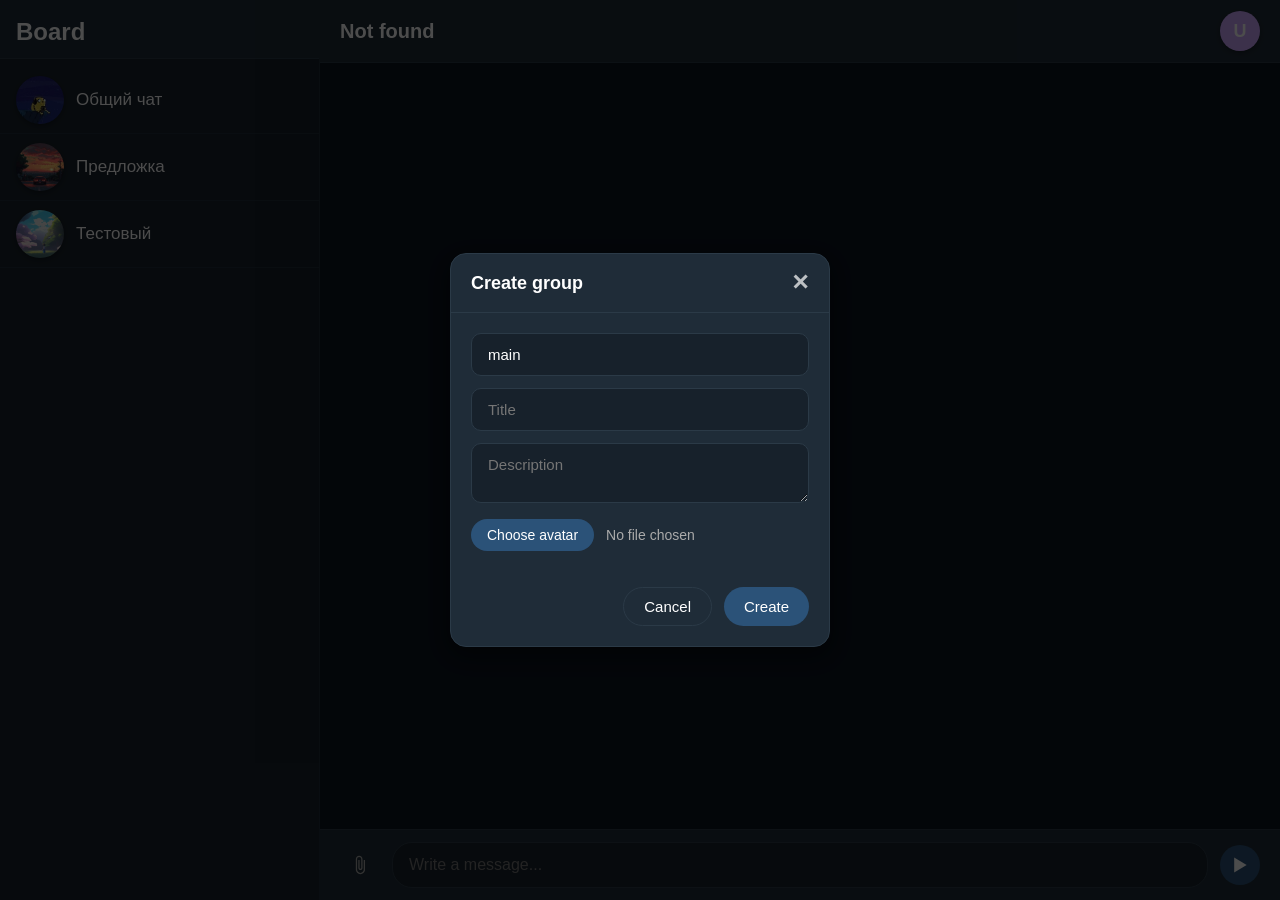
==== index.html @ 834159d9 "fix: auto resize message and modal" ====
<!DOCTYPE html>
<html>

<head>
  <meta charset="UTF-8">
  <meta name="viewport" content="width=device-width, initial-scale=1.0, maximum-scale=1.0, user-scalable=yes">
  <title>Board</title>
  <meta name="keywords" content="анонимный ру чат, чат без регестрации, имиджборд">
  <meta name="description" content="Board - анонимный русский чат без регестрации, новый имиджборд">
  <meta property="og:title" content="Board - имиджборд на русском">
  <meta property="og:description" content="Board - это русскоязычный имиджборд для свободного общения. Создавайте темы, делитесь картинками и общайтесь. Присоединяйтесь к сообществу!">
  <meta property="og:image" content="assets/img/board-banner.jpg">
  <meta property="og:url" content="https://asyncker.github.io/Board">
  <meta property="og:type" content="website">
  <meta property="og:site_name" content="Board - новый имиджборд">
  <meta property="og:locale" content="ru_RU">
  <link rel="canonical" href="https://asyncker.github.io/Board">
  <link rel="icon" href="assets/img/board.jpg" type="image/jpg">
  <link rel="stylesheet" href="assets/css/style.css?v=1.0.0">
</head>

<body>
  <div class="app">
    <div class="sidebar">
      <div class="sidebar-header">Board</div>
      <ul class="contact-list"></ul>
    </div>
    <div class="chat">
      <div class="chat-header">
        <div class="chat-title" id="chatTitle">Load...</div>
        <div class="avatar-small profile-icon" id="profileIcon" onclick="document.getElementById('profileMenu').classList.toggle('show');"></div>
      </div>
      <div class="profile-menu" id="profileMenu">
        <div class="menu-header">
          <div class="menu-username" id="menuUsername" onclick="openProfileModal()"></div>
        </div>
        <div class="menu-items">
          <div class="menu-item" onclick="openProfileModal()">
            <svg class="svg-small" viewBox="0 0 24 24">
              <path d="M12 12c2.21 0 4-1.79 4-4s-1.79-4-4-4-4 1.79-4 4 1.79 4 4 4zm0 2c-2.67 0-8 1.34-8 4v2h16v-2c0-2.66-5.33-4-8-4z"/>
            </svg>
            Edit Profile
          </div>
          <div class="menu-item" onclick="openGroupModal()">
            <svg class="svg-small" viewBox="0 0 24 24">
              <path d="M12 2C6.48 2 2 6.48 2 12s4.48 10 10 10 10-4.48 10-10S17.52 2 12 2zm5 11h-4v4h-2v-4H7v-2h4V7h2v4h4v2z" />
            </svg>
            Create group
          </div>
        </div>
      </div>
      <div class="messages" id="messages"></div>
      <div class="chat-footer">
        <button class="attach-btn" id="attachBtn">
          <svg class="svg-small" viewBox="0 0 24 24" width="24" height="24">
            <path d="M16.5 6v11.5c0 2.21-1.79 4-4 4s-4-1.79-4-4V5c0-1.38 1.12-2.5 2.5-2.5s2.5 1.12 2.5 2.5v10.5c0 .55-.45 1-1 1s-1-.45-1-1V6H10v9.5c0 1.38 1.12 2.5 2.5 2.5s2.5-1.12 2.5-2.5V5c0-2.21-1.79-4-4-4S7 2.79 7 5v12.5c0 3.04 2.46 5.5 5.5 5.5s5.5-2.46 5.5-5.5V6h-1.5z"/>
          </svg>
        </button>
        <textarea type="text" class="message-input" id="messageInput" placeholder="Write a message..." rows="1"></textarea>
        <button class="send-btn" id="sendBtn">
          <svg class="svg-small" viewBox="0 0 24 24" width="24" height="24">
            <path d="M5 3v18l15-9L5 3z" />
          </svg>
        </button>
        <input type="file" id="fileInput" style="display: none">
      </div>
    </div>
  </div>

  <div class="modal-overlay" id="groupModal">
    <div class="modal">
      <div class="modal-header">
        <span>Create group</span>
        <span class="modal-close" onclick="closeGroupModal()">✕</span>
      </div>
      <div class="modal-body">
        <input type="text" class="modal-input" id="groupName" placeholder="Name">
        <input type="text" class="modal-input" id="groupTitle" placeholder="Title">
        <textarea class="modal-input" id="groupDescription" placeholder="Description" rows="2"></textarea>
        <div class="modal-file">
          <label for="groupAvatar" class="modal-file-label">Choose avatar</label>
          <span class="modal-file-name" id="avatarFileName">No file chosen</span>
          <input type="file" id="groupAvatar" accept="image/*" style="display: none">
        </div>
      </div>
      <div class="modal-footer">
        <button class="modal-btn modal-btn-cancel" onclick="closeGroupModal()">Cancel</button>
        <button class="modal-btn modal-btn-create" onclick="createGroupFromModal()">Create</button>
      </div>
    </div>
  </div>

  <div class="modal-overlay" id="profileModal">
    <div class="modal">
      <div class="modal-header">
        <span>Edit Profile</span>
        <span class="modal-close" onclick="closeProfileModal()">✕</span>
      </div>
      <div class="modal-body">
        <input type="text" class="modal-input" id="profileUsername" placeholder="Username" value="user">
        <div class="color-input-row">
          <input type="text" class="modal-input" id="profileColor" placeholder="Color (hex)" value="#a0d6ff">
        </div>
        <div class="modal-file">
          <label for="profileAvatar" class="modal-file-label">Choose avatar</label>
          <span class="modal-file-name" id="profileAvatarFileName">No file chosen</span>
          <input type="file" id="profileAvatar" accept="image/*" style="display: none">
        </div>
      </div>
      <div class="modal-footer">
        <button class="modal-btn modal-btn-cancel" onclick="closeProfileModal()">Cancel</button>
        <button class="modal-btn modal-btn-create" onclick="saveProfile()">Save</button>
      </div>
    </div>
  </div>
  
  <script src="assets/js/api.js"></script>
  <script src="assets/js/group.js"></script>
  <script src="assets/js/script.js?v=0.5.5"></script>
</body>
</html>
---- assets/css/style.css ----
:root {
  --bg-primary: #17212b;
  --bg-secondary: #1f2c38;
  --bg-chat: #0b141f;
  --border: #2b3a47;
  --accent: #2b5278;
  --accent-hover: #3a6a99;
  --text: #ffffff;
  --text-muted: #aaaaaa;
  --text-url: #8888f7;
  --scroll-track: #1a2a3a;
  --scroll-thumb: #4a5f73;
  --scroll-thumb-hover: #5f7a94;
}

* {
  margin: 0;
  padding: 0;
  box-sizing: border-box;
  font-family: -apple-system, BlinkMacSystemFont, 'Segoe UI', Roboto, Helvetica, Arial, sans-serif;
  color: var(--text);
}

a {
  color: var(--text-url);
  text-decoration: none;
}

body {
  display: flex;
  align-items: center;
  justify-content: center;
  min-height: 100vh;
  background: var(--bg-primary);
}

.app {
  width: 100%;
  height: 100vh;
  display: flex;
  overflow: hidden;
  position: relative;
  background: var(--bg-primary);
}

.sidebar {
  width: 320px;
  border-right: 1px solid var(--bg-secondary);
  display: flex;
  flex-direction: column;
  flex-shrink: 0;
  background: var(--bg-primary);
}

.sidebar-header {
  padding: 18px 16px 12px;
  font-size: 24px;
  font-weight: 600;
  border-bottom: 1px solid var(--border);
  background: var(--bg-secondary);
}

.contact-list {
  list-style: none;
  overflow-y: auto;
  flex: 1;
  padding: 8px 0;
}

.contact-item {
  display: flex;
  align-items: center;
  gap: 12px;
  padding: 9px 16px;
  border-bottom: 1px solid var(--bg-secondary);
  cursor: pointer;
  background: var(--bg-primary);
}

.contact-avatar {
  width: 48px;
  height: 48px;
  border-radius: 50%;
  background: var(--accent);
  display: flex;
  align-items: center;
  justify-content: center;
  font-weight: 500;
  font-size: 18px;
  flex-shrink: 0;
  text-transform: uppercase;
  box-shadow: 0 2px 4px rgba(0,0,0,0.3);
}

.contact-info h4 {
  font-size: 17px;
  font-weight: 500;
  line-height: 1.3;
}

.chat {
  flex: 1;
  display: flex;
  flex-direction: column;
  background: var(--bg-chat);
  min-width: 0;
}

.chat-header {
  padding: 11px 20px;
  background: var(--bg-secondary);
  border-bottom: 1px solid var(--border);
  font-size: 20px;
  font-weight: 600;
  display: flex;
  align-items: center;
  justify-content: space-between;
}

.messages {
  flex: 1;
  padding: 20px;
  overflow-y: auto;
  display: flex;
  flex-direction: column;
  gap: 12px;
}

.message-row {
  display: flex;
  align-items: flex-end;
  gap: 10px;
  max-width: 85%;
}

.bubble {
  background: var(--bg-secondary);
  padding: 10px 14px;
  border-radius: 18px 18px 18px 4px;
  word-break: break-word;
}

.bubble .name {
  font-weight: 600;
  font-size: 14px;
  margin-bottom: 4px;
}

.bubble .text {
  font-size: 16px;
  line-height: 1.4;
}

.chat-footer {
  padding: 12px 20px;
  background: var(--bg-secondary);
  border-top: 1px solid var(--border);
  display: flex;
  align-items: center;
  gap: 12px;
}

.svg-small {
  width: 20px;
  height: 20px;
  fill: white;
}

.view-content {
  max-width: 480px;
  border-radius: 12px;
  overflow: hidden;
  margin: 4px 0 2px;
}

.view-content img, .view-content video {
  width: 100%;
  height: auto;
  display: block;
}

.message-input {
  flex: 1;
  background: var(--bg-primary);
  border: 1px solid var(--border);
  border-radius: 20px;
  padding: 10px 16px;
  font-size: 16px;
  outline: none;
  resize: none;
  min-height: 40px;
  max-height: 200px;
  line-height: 1.5;
  font-family: inherit;
  overflow-y: auto;
}

.message-input::-webkit-scrollbar {
  width: 4px;
}

.message-input::-webkit-scrollbar-track {
  background: var(--scroll-track);
  border-radius: 2px;
}

.message-input::-webkit-scrollbar-thumb {
  background: var(--scroll-thumb);
  border-radius: 2px;
}

.message-input:focus {
  border-color: var(--accent);
}

.message-input:focus {
  border-color: var(--accent);
}

.send-btn {
  background: var(--accent);
  border: none;
  border-radius: 50%;
  width: 40px;
  height: 40px;
  display: flex;
  align-items: center;
  justify-content: center;
  cursor: pointer;
  transition: 0.2s;
}

.send-btn:hover {
  background: var(--accent);
}

.avatar-small {
  width: 40px;
  height: 40px;
  border-radius: 50%;
  background: var(--accent);
  display: flex;
  align-items: center;
  justify-content: center;
  text-transform: uppercase;
  font-size: 15px;
  flex-shrink: 0;
  cursor: pointer;
  box-shadow: 0 2px 4px rgba(0,0,0,0.3);
  user-select: none;
  -webkit-user-select: none;
  -moz-user-select: none;
  -ms-user-select: none;
}

.profile-icon {
  display: flex;
  font-size: 18px;
  cursor: pointer;
  margin-left: auto;
}

.profile-menu {
  position: absolute;
  top: 70px;
  right: 20px;
  background: var(--bg-secondary);
  border-radius: 12px;
  box-shadow: 0 4px 12px rgba(0,0,0,0.5);
  display: none;
  width: 200px;
  z-index: 1000;
  border: 1px solid var(--border);
  font-weight: 600;
}

.menu-header {
  padding: 16px 16px 16px;
  border-bottom: 1px solid var(--border);
}

.chat-title {
  cursor: pointer;
}

.menu-items {
  padding: 8px 0;
  font-weight: 400;
}

.menu-item {
  padding: 12px 16px;
  cursor: pointer;
  transition: 0.2s;
  font-size: 15px;
  display: flex;
  align-items: center;
  gap: 12px;
}

.show {
  display: block;
}

.messages::-webkit-scrollbar {
  width: 6px;
}

.messages::-webkit-scrollbar-track {
  background: var(--scroll-track);
  border-radius: 3px;
}

.messages::-webkit-scrollbar-thumb {
  background: var(--scroll-thumb);
  border-radius: 3px;
}

.messages::-webkit-scrollbar-thumb:hover {
  background: var(--scroll-thumb-hover);
}

.menu-username {
  cursor: pointer;
}

.modal-overlay {
  position: fixed;
  top: 0; left: 0; right: 0; bottom: 0;
  background: rgba(0,0,0,0.7);
  display: none;
  align-items: center;
  justify-content: center;
  z-index: 2000;
}

.modal {
  background: var(--bg-secondary);
  border-radius: 16px;
  width: 90%;
  max-width: 380px;
  box-shadow: 0 8px 24px rgba(0,0,0,0.5);
  border: 1px solid var(--border);
}

.modal-header {
  padding: 16px 20px;
  border-bottom: 1px solid var(--border);
  display: flex;
  justify-content: space-between;
  align-items: center;
  font-weight: 600;
  font-size: 18px;
}

.modal-close {
  font-size: 22px;
  cursor: pointer;
  opacity: 0.7;
  transition: opacity 0.2s;
}

.modal-close:hover {
  opacity: 1;
}

.modal-body {
  padding: 20px;
}

.modal-input {
  width: 100%;
  background: var(--bg-primary);
  border: 1px solid var(--border);
  border-radius: 10px;
  padding: 12px 16px;
  margin-bottom: 12px;
  font-size: 15px;
  outline: none;
}

.modal-input:focus {
  border-color: var(--accent);
}

.modal-file {
  display: flex;
  align-items: center;
  gap: 12px;
}

.modal-file-label {
  background: var(--accent);
  padding: 8px 16px;
  border-radius: 20px;
  font-size: 14px;
  cursor: pointer;
  transition: background 0.2s;
  flex-wrap: nowrap;
  white-space: nowrap;
}

.modal-file-label:hover {
  background: var(--accent);
}

.modal-file-name {
  font-size: 14px;
  color: var(--text-muted);
  overflow: hidden;
  text-overflow: ellipsis;
}

.modal-footer {
  padding: 16px 20px 20px;
  display: flex;
  gap: 12px;
  justify-content: flex-end;
}

.modal-btn {
  padding: 10px 20px;
  border-radius: 24px;
  font-size: 15px;
  font-weight: 500;
  cursor: pointer;
  border: none;
  transition: 0.2s;
}

.modal-btn-cancel {
  background: transparent;
  border: 1px solid var(--border);
}

.modal-btn-cancel:hover {
  background: var(--border);
}

.modal-btn-create {
  background: var(--accent);
}

.modal-btn-create:hover {
  background: var(--accent);
}

textarea.modal-input {
  resize: vertical;
}

.contact-avatar[style*="background-image"],
.avatar-small[style*="background-image"] {
  background-size: cover;
  background-position: center;
  background-repeat: no-repeat;
}

.contact-item.selected {
  background: var(--accent);
  opacity: 0.9;
}

.attach-btn {
  background: transparent;
  border: none;
  width: 40px;
  height: 40px;
  display: flex;
  align-items: center;
  justify-content: center;
  cursor: pointer;
  flex-shrink: 0;
}

.attach-btn svg {
  fill: var(--text-muted);
}

.attach-btn:hover svg {
  fill: var(--text);
}

.view-content img,
.view-content video {
  max-height: 70vh;
  border-radius: 8px;
}

.view-content audio {
  width: 300px;
}

@media (max-width: 730px) {
  .sidebar {
    display: none;
  }

  .avatar-small {
    width: 38px;
    height: 38px;
  }
}
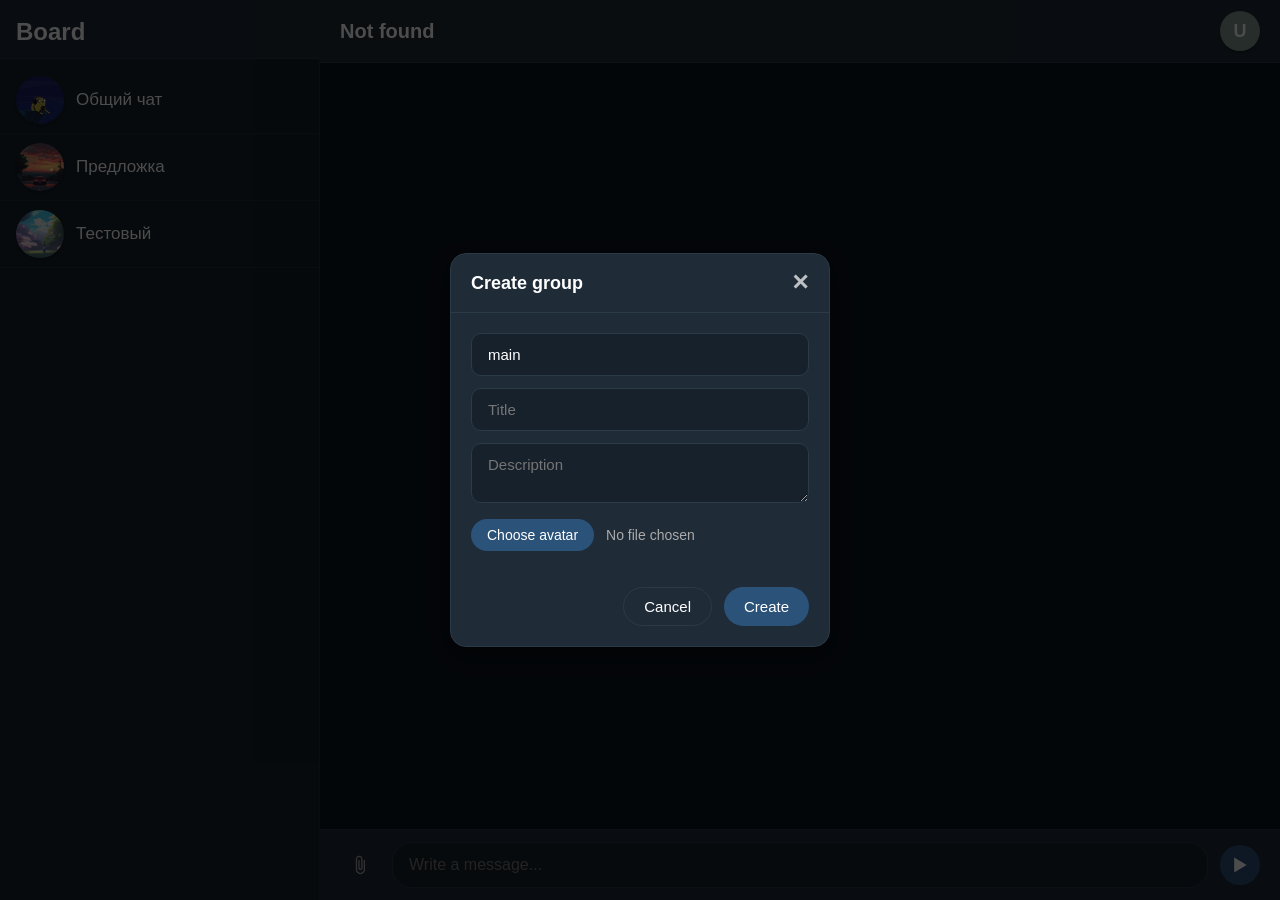
==== commit a2e268d3: "fix: wrong color error and read long message" ====
--- a/index.html
+++ b/index.html
@@ -114,8 +114,8 @@
     </div>
   </div>
   
-  <script src="assets/js/api.js"></script>
+  <script src="assets/js/api.js?v=0.6.2"></script>
   <script src="assets/js/group.js"></script>
-  <script src="assets/js/script.js?v=0.5.5"></script>
+  <script src="assets/js/script.js?v=0.6.2"></script>
 </body>
 </html>
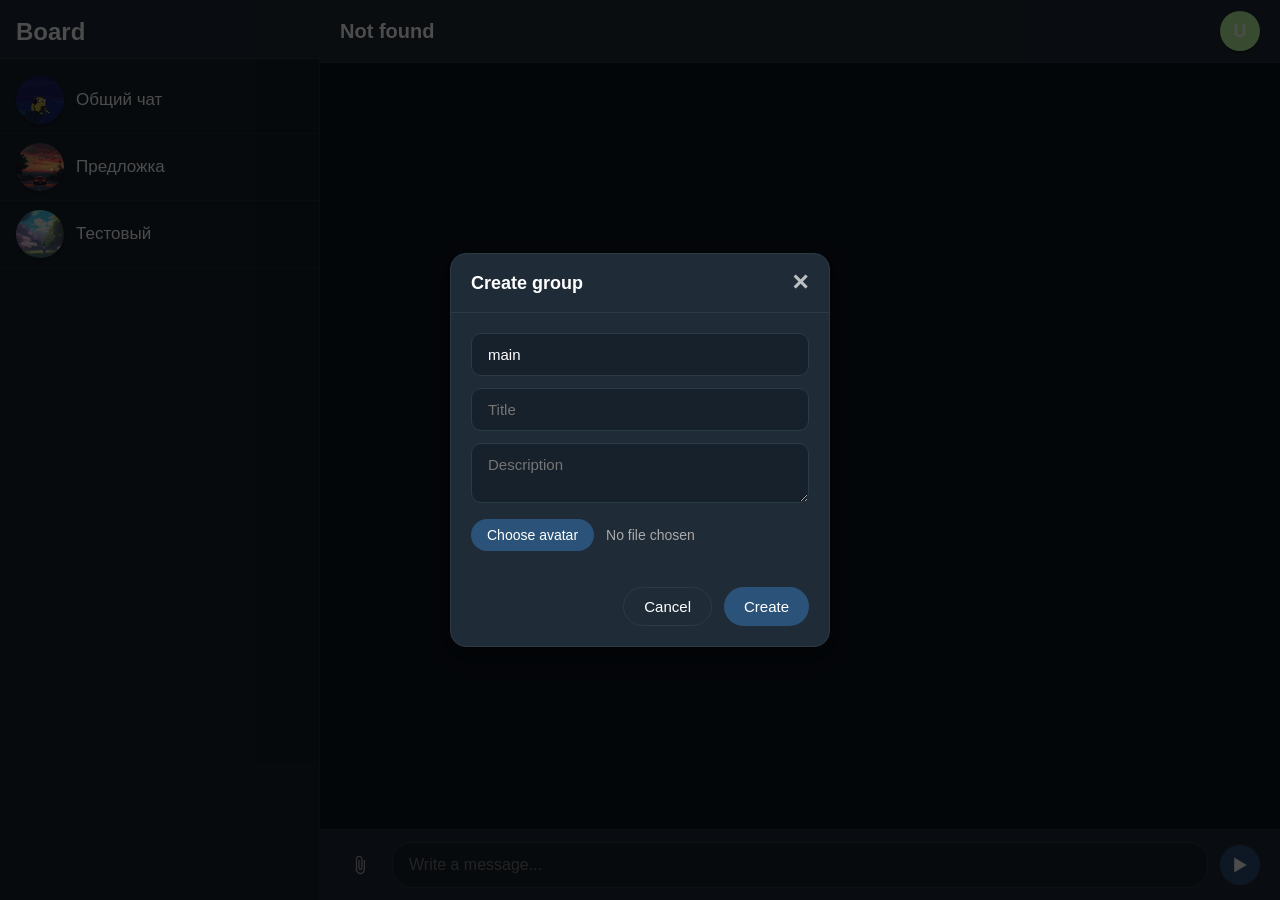
==== commit 8916b10b: "feat: add english translate and username" ====
--- a/index.html
+++ b/index.html
@@ -4,16 +4,16 @@
 <head>
   <meta charset="UTF-8">
   <meta name="viewport" content="width=device-width, initial-scale=1.0, maximum-scale=1.0, user-scalable=yes">
-  <title>Board</title>
-  <meta name="keywords" content="анонимный ру чат, чат без регестрации, имиджборд">
-  <meta name="description" content="Board - анонимный русский чат без регестрации, новый имиджборд">
-  <meta property="og:title" content="Board - имиджборд на русском">
-  <meta property="og:description" content="Board - это русскоязычный имиджборд для свободного общения. Создавайте темы, делитесь картинками и общайтесь. Присоединяйтесь к сообществу!">
+  <title>Board - free chat</title>
+  <meta name="keywords" content="imageboard,chan,имиджборд,anonymous,двач,4chan,image board,ru imageboard,image based,ру анонимные чаты,анонимный ру чат,чат без регестрации,чан,anonchat,anonim chat,free chat">
+  <meta name="description" content="Board - is new imageboard like 4chan or двач with anonymous chat without registration, free communication. Create topics, share pictures, discuss freely. Join the community!">
+  <meta property="og:title" content="Board imageboard">
+  <meta property="og:description" content="Board - is new imageboard like 4chan with anon chat without registration, free communication. Create topics, share pictures, discuss freely. Join the community!">
   <meta property="og:image" content="assets/img/board-banner.jpg">
   <meta property="og:url" content="https://asyncker.github.io/Board">
   <meta property="og:type" content="website">
-  <meta property="og:site_name" content="Board - новый имиджборд">
-  <meta property="og:locale" content="ru_RU">
+  <meta property="og:site_name" content="Board">
+  <meta property="og:locale" content="en_US">
   <link rel="canonical" href="https://asyncker.github.io/Board">
   <link rel="icon" href="assets/img/board.jpg" type="image/jpg">
   <link rel="stylesheet" href="assets/css/style.css?v=1.0.0">
@@ -114,8 +114,8 @@
     </div>
   </div>
   
-  <script src="assets/js/api.js?v=0.6.2"></script>
-  <script src="assets/js/group.js"></script>
-  <script src="assets/js/script.js?v=0.6.2"></script>
+  <script src="assets/js/api.js?v=0.6.3"></script>
+  <script src="assets/js/group.js?v=0.6.3"></script>
+  <script src="assets/js/script.js?v=0.6.3"></script>
 </body>
 </html>
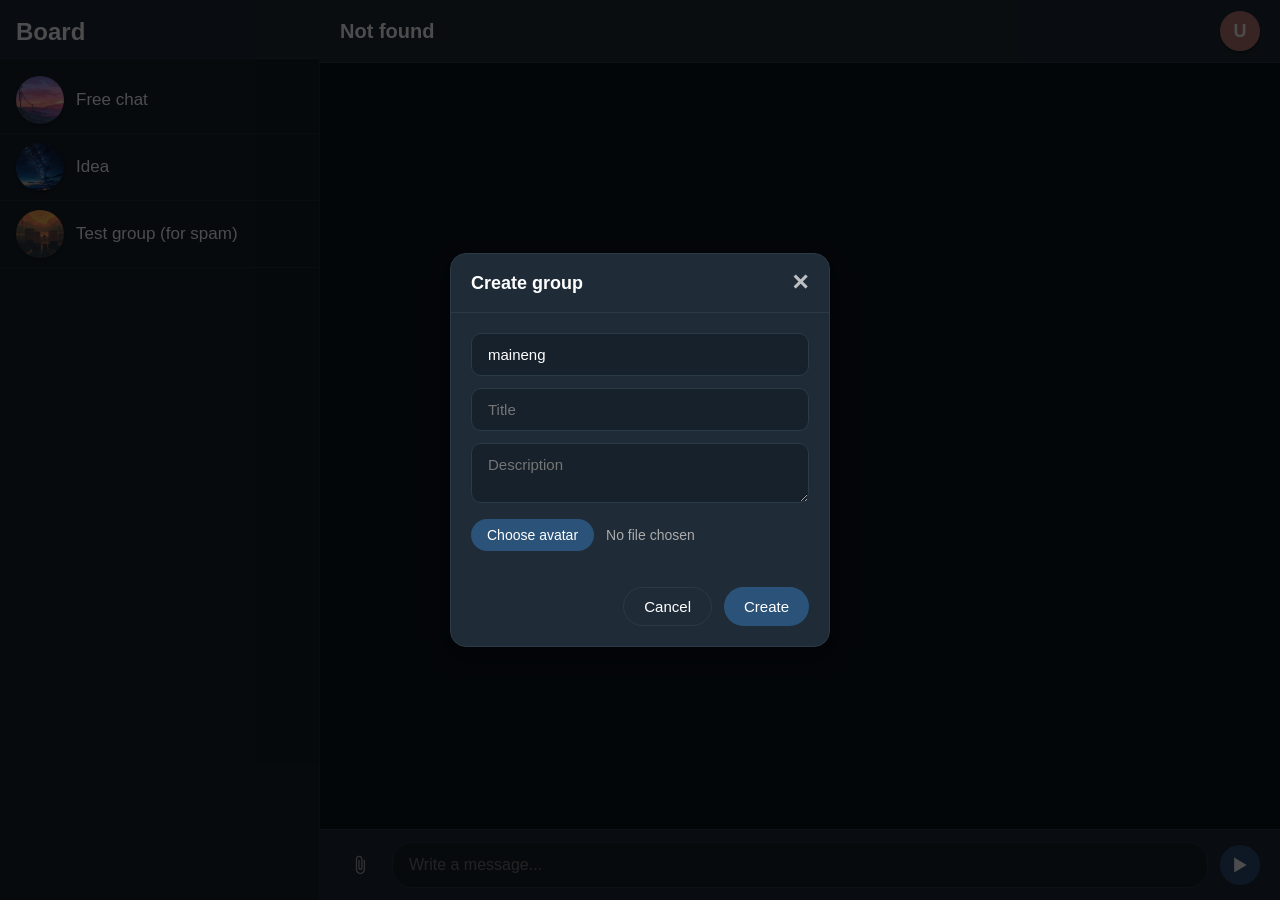
==== commit 909d0672: "feat: get timezone" ====
--- a/index.html
+++ b/index.html
@@ -114,8 +114,8 @@
     </div>
   </div>
   
-  <script src="assets/js/api.js?v=0.6.3"></script>
-  <script src="assets/js/group.js?v=0.6.3"></script>
-  <script src="assets/js/script.js?v=0.6.3"></script>
+  <script src="assets/js/api.js?v=0.6.5"></script>
+  <script src="assets/js/group.js?v=0.6.5"></script>
+  <script src="assets/js/script.js?v=0.6.5"></script>
 </body>
 </html>
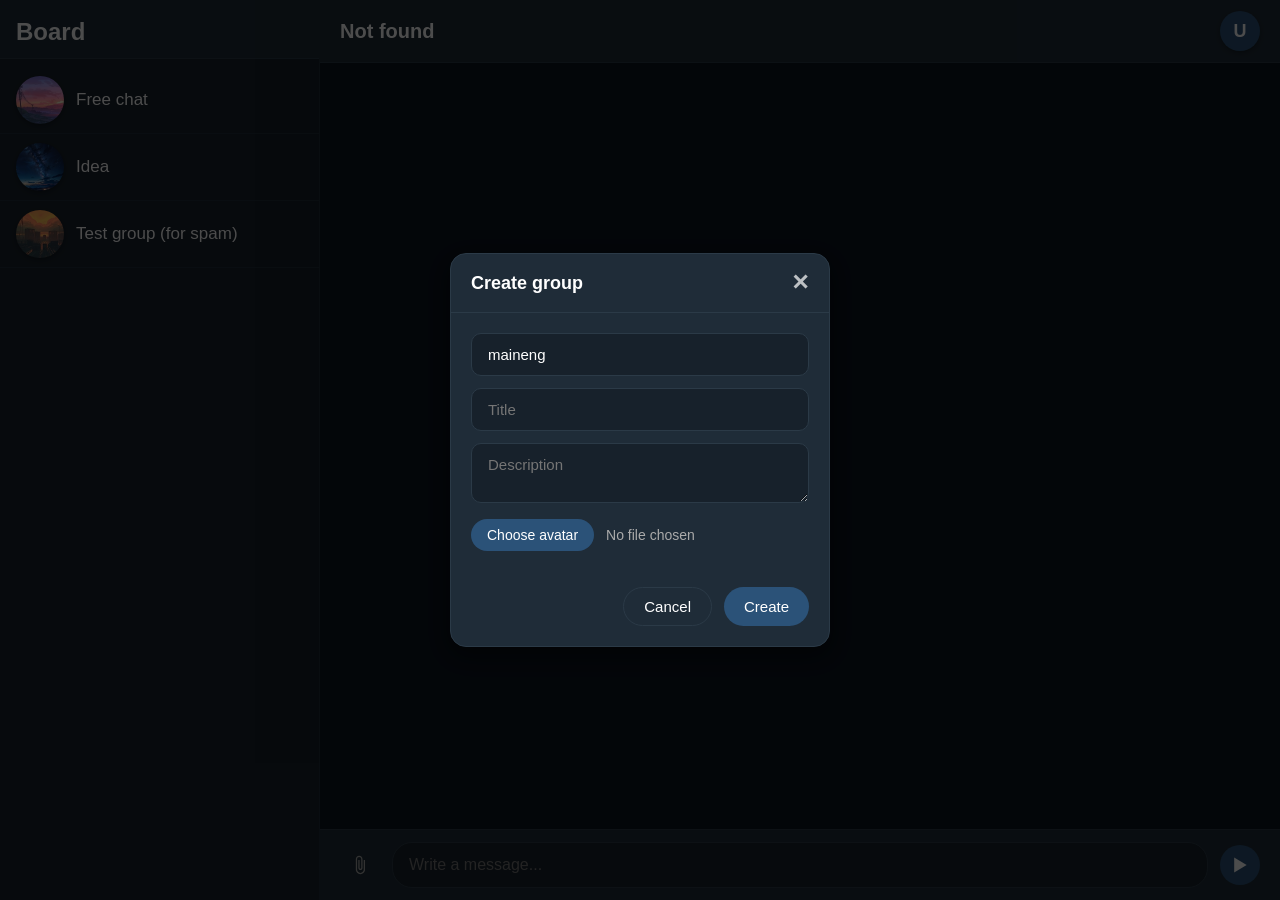
==== commit 438cc56b: "fix: add board.png and delete locale" ====
--- a/index.html
+++ b/index.html
@@ -4,18 +4,18 @@
 <head>
   <meta charset="UTF-8">
   <meta name="viewport" content="width=device-width, initial-scale=1.0, maximum-scale=1.0, user-scalable=yes">
-  <title>Board - free chat</title>
+  <title>Board - free imageboard</title>
   <meta name="keywords" content="imageboard,chan,имиджборд,anonymous,двач,4chan,image board,ru imageboard,image based,ру анонимные чаты,анонимный ру чат,чат без регестрации,чан,anonchat,anonim chat,free chat">
   <meta name="description" content="Board - is new imageboard like 4chan or двач with anonymous chat without registration, free communication. Create topics, share pictures, discuss freely. Join the community!">
   <meta property="og:title" content="Board imageboard">
   <meta property="og:description" content="Board - is new imageboard like 4chan with anon chat without registration, free communication. Create topics, share pictures, discuss freely. Join the community!">
-  <meta property="og:image" content="assets/img/board-banner.jpg">
+  <meta property="og:image" content="https://asyncker.github.io/Board/assets/img/board-banner.jpg">
   <meta property="og:url" content="https://asyncker.github.io/Board">
   <meta property="og:type" content="website">
   <meta property="og:site_name" content="Board">
   <meta property="og:locale" content="en_US">
   <link rel="canonical" href="https://asyncker.github.io/Board">
-  <link rel="icon" href="assets/img/board.jpg" type="image/jpg">
+  <link rel="icon" href="https://asyncker.github.io/Board/assets/img/board.png" type="image/png">
   <link rel="stylesheet" href="assets/css/style.css?v=1.0.0">
 </head>
 
@@ -114,8 +114,8 @@
     </div>
   </div>
   
-  <script src="assets/js/api.js?v=0.6.5"></script>
-  <script src="assets/js/group.js?v=0.6.5"></script>
-  <script src="assets/js/script.js?v=0.6.5"></script>
+  <script src="assets/js/api.js?v=0.6.7"></script>
+  <script src="assets/js/group.js?v=0.6.7"></script>
+  <script src="assets/js/script.js?v=0.6.7"></script>
 </body>
 </html>
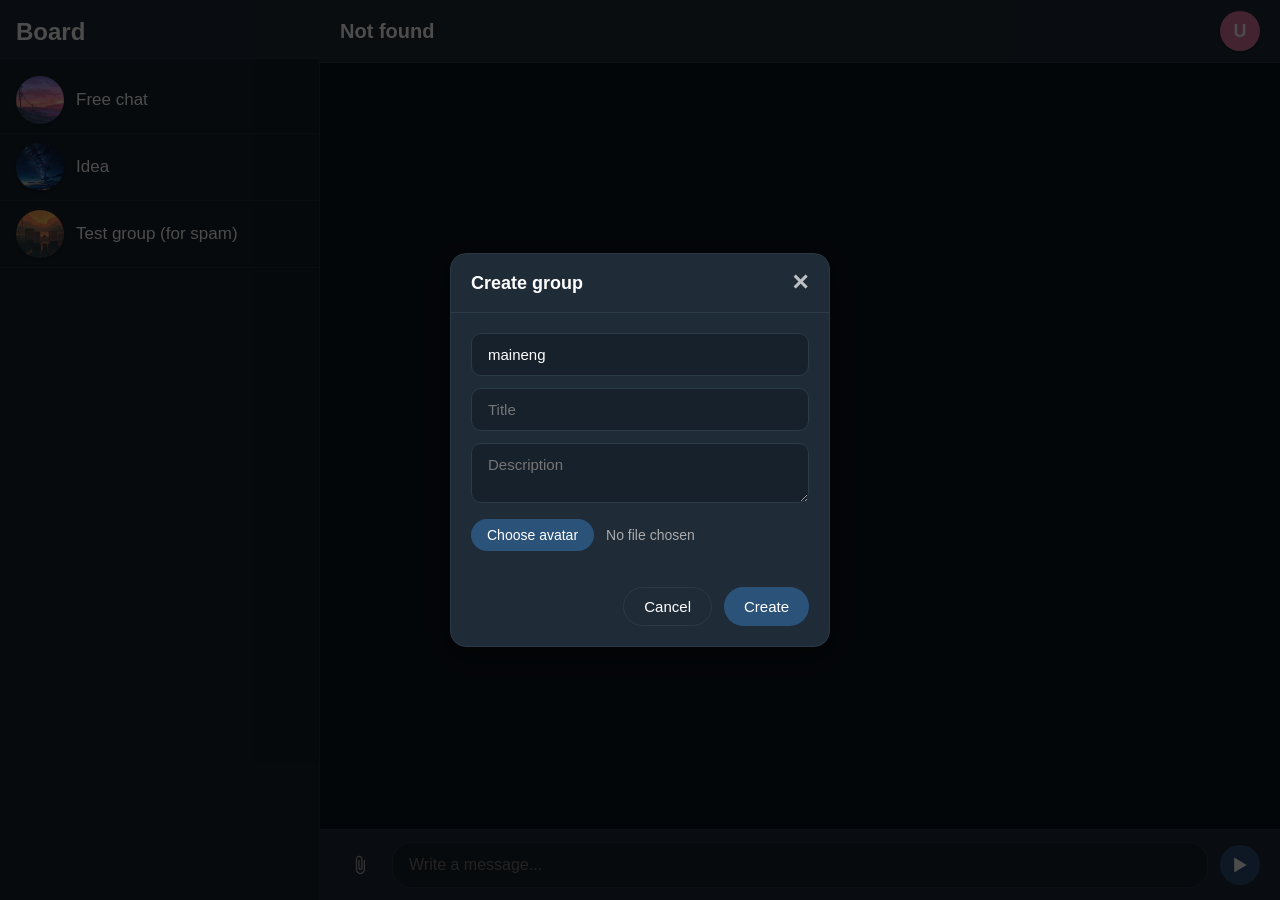
==== commit b36a00c8: "fix: scrollbar style" ====
--- a/index.html
+++ b/index.html
@@ -16,7 +16,7 @@
   <meta property="og:locale" content="en_US">
   <link rel="canonical" href="https://asyncker.github.io/Board">
   <link rel="icon" href="https://asyncker.github.io/Board/assets/img/board.png" type="image/png">
-  <link rel="stylesheet" href="assets/css/style.css?v=1.0.0">
+  <link rel="stylesheet" href="assets/css/style.css?v=0.6.7">
 </head>
 
 <body>
--- a/assets/css/style.css
+++ b/assets/css/style.css
@@ -217,6 +217,24 @@
   border-color: var(--accent);
 }
 
+.contact-list::-webkit-scrollbar {
+  width: 6px;
+}
+
+.contact-list::-webkit-scrollbar-track {
+  background: var(--scroll-track);
+  border-radius: 3px;
+}
+
+.contact-list::-webkit-scrollbar-thumb {
+  background: var(--scroll-thumb);
+  border-radius: 3px;
+}
+
+.contact-list::-webkit-scrollbar-thumb:hover {
+  background: var(--scroll-thumb-hover);
+}
+
 .send-btn {
   background: var(--accent);
   border: none;
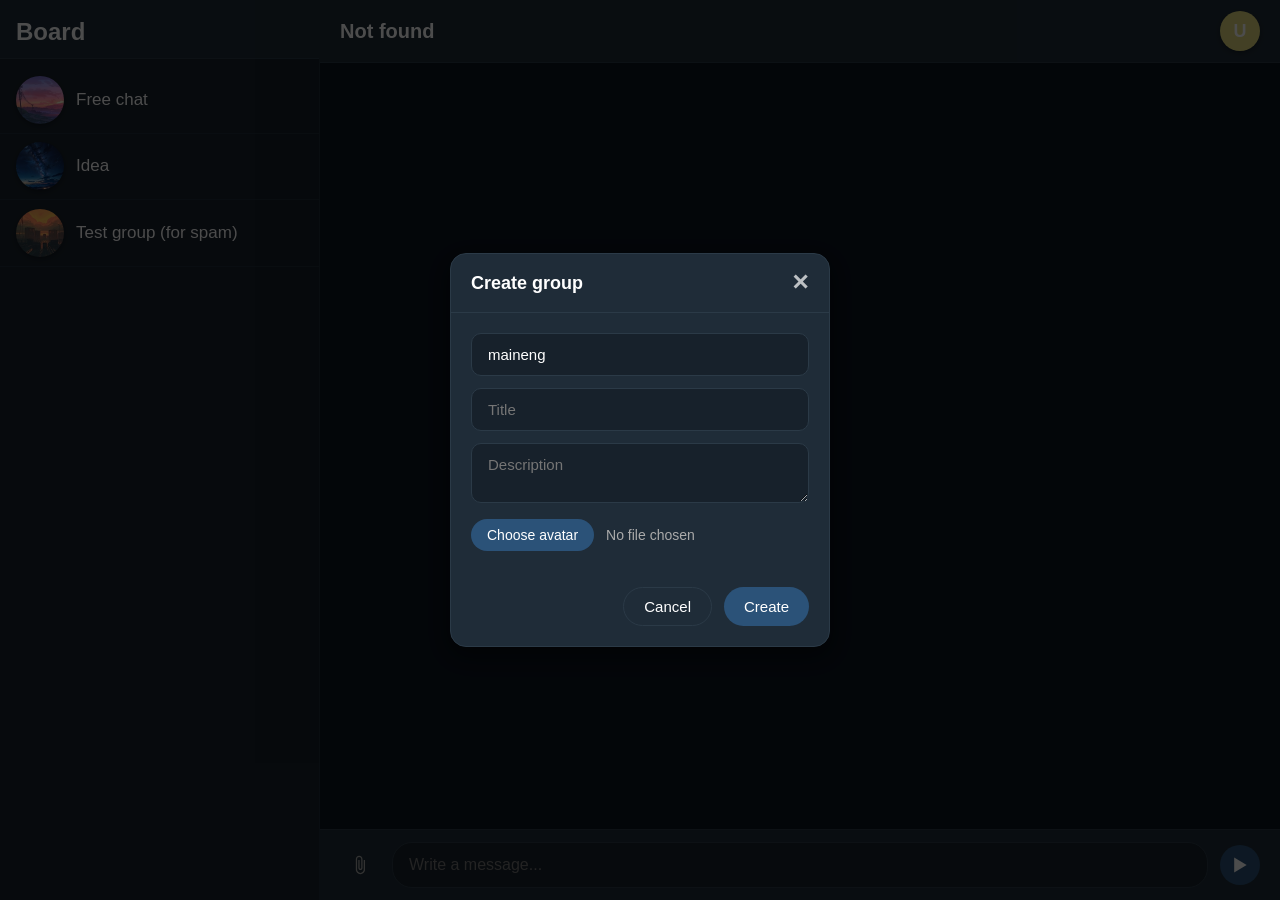
==== commit 52d524bf: "fix: cache script and style" ====
--- a/index.html
+++ b/index.html
@@ -16,7 +16,7 @@
   <meta property="og:locale" content="en_US">
   <link rel="canonical" href="https://asyncker.github.io/Board">
   <link rel="icon" href="https://asyncker.github.io/Board/assets/img/board.png" type="image/png">
-  <link rel="stylesheet" href="assets/css/style.css?v=0.6.7">
+  <link rel="stylesheet" href="assets/css/style.css?v=0.7.0">
 </head>
 
 <body>
@@ -114,8 +114,8 @@
     </div>
   </div>
   
-  <script src="assets/js/api.js?v=0.6.7"></script>
-  <script src="assets/js/group.js?v=0.6.7"></script>
-  <script src="assets/js/script.js?v=0.6.7"></script>
+  <script src="assets/js/api.js?v=0.7.0"></script>
+  <script src="assets/js/group.js?v=0.7.0"></script>
+  <script src="assets/js/script.js?v=0.7.0"></script>
 </body>
 </html>
--- a/assets/css/style.css
+++ b/assets/css/style.css
@@ -71,7 +71,7 @@
   display: flex;
   align-items: center;
   gap: 12px;
-  padding: 9px 16px;
+  padding: 8.75px 16px;
   border-bottom: 1px solid var(--bg-secondary);
   cursor: pointer;
   background: var(--bg-primary);
@@ -213,10 +213,6 @@
   border-color: var(--accent);
 }
 
-.message-input:focus {
-  border-color: var(--accent);
-}
-
 .contact-list::-webkit-scrollbar {
   width: 6px;
 }
@@ -249,7 +245,7 @@
 }
 
 .send-btn:hover {
-  background: var(--accent);
+  background: var(--accent-hover);
 }
 
 .avatar-small {
@@ -419,7 +415,7 @@
 }
 
 .modal-file-label:hover {
-  background: var(--accent);
+  background: var(--accent-hover);
 }
 
 .modal-file-name {
@@ -460,7 +456,7 @@
 }
 
 .modal-btn-create:hover {
-  background: var(--accent);
+  background: var(--accent-hover);
 }
 
 textarea.modal-input {
@@ -509,6 +505,20 @@
   width: 300px;
 }
 
+.bubble .name {
+  display: flex;
+  justify-content: space-between;
+  align-items: baseline;
+  gap: 8px;
+}
+
+.message-date {
+  font-size: 0.7rem;
+  font-weight: 400;
+  color: #8a9aa8;
+  margin-left: auto;
+}
+
 @media (max-width: 730px) {
   .sidebar {
     display: none;
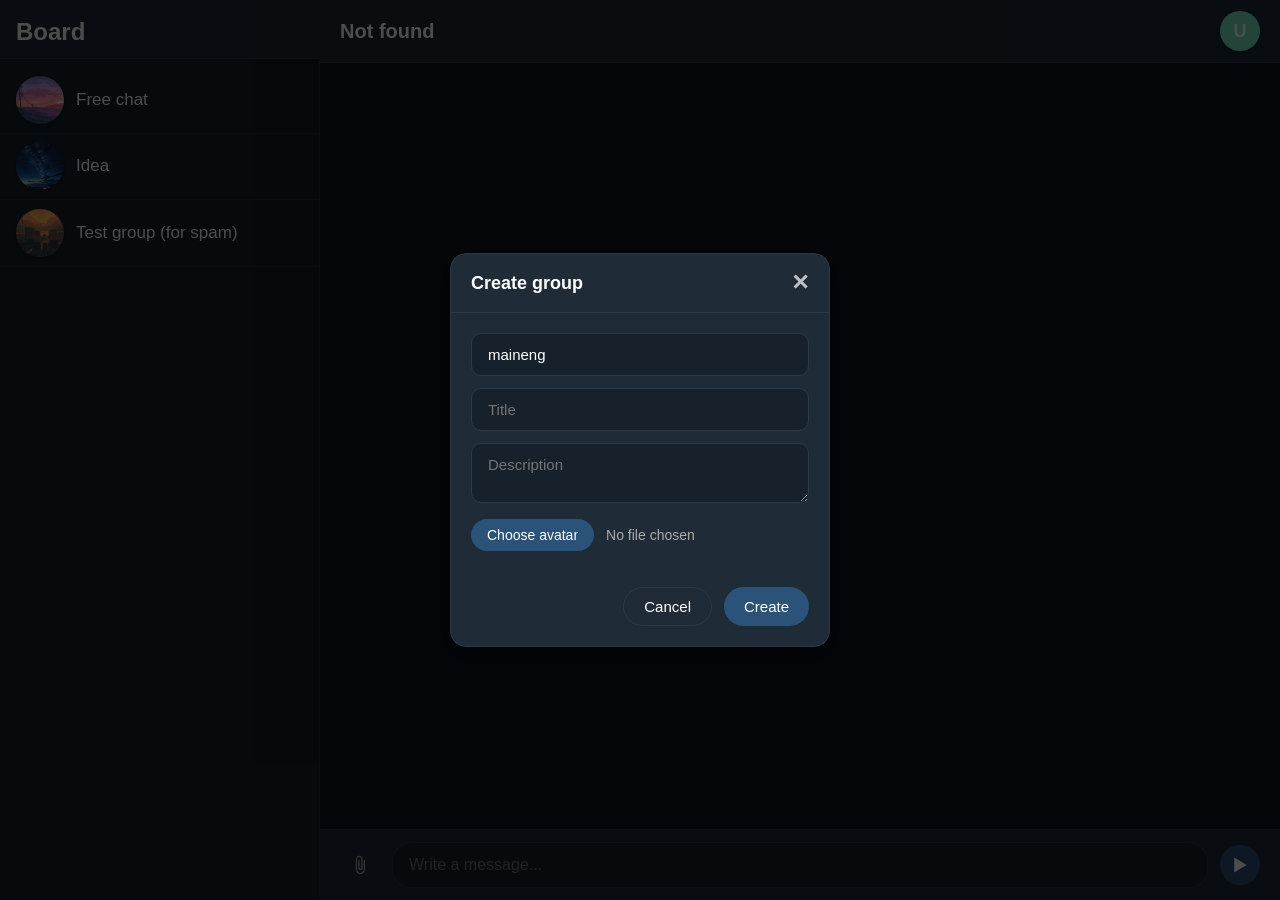
==== commit 4307ef61: "fix: if in page 2 not messages render old messages" ====
--- a/index.html
+++ b/index.html
@@ -16,7 +16,7 @@
   <meta property="og:locale" content="en_US">
   <link rel="canonical" href="https://asyncker.github.io/Board">
   <link rel="icon" href="https://asyncker.github.io/Board/assets/img/board.png" type="image/png">
-  <link rel="stylesheet" href="assets/css/style.css?v=0.7.0">
+  <link rel="stylesheet" href="assets/css/style.css?v=0.7.1">
 </head>
 
 <body>
@@ -114,8 +114,8 @@
     </div>
   </div>
   
-  <script src="assets/js/api.js?v=0.7.0"></script>
-  <script src="assets/js/group.js?v=0.7.0"></script>
-  <script src="assets/js/script.js?v=0.7.0"></script>
+  <script src="assets/js/api.js?v=0.7.1"></script>
+  <script src="assets/js/group.js?v=0.7.1"></script>
+  <script src="assets/js/script.js?v=0.7.1"></script>
 </body>
 </html>
